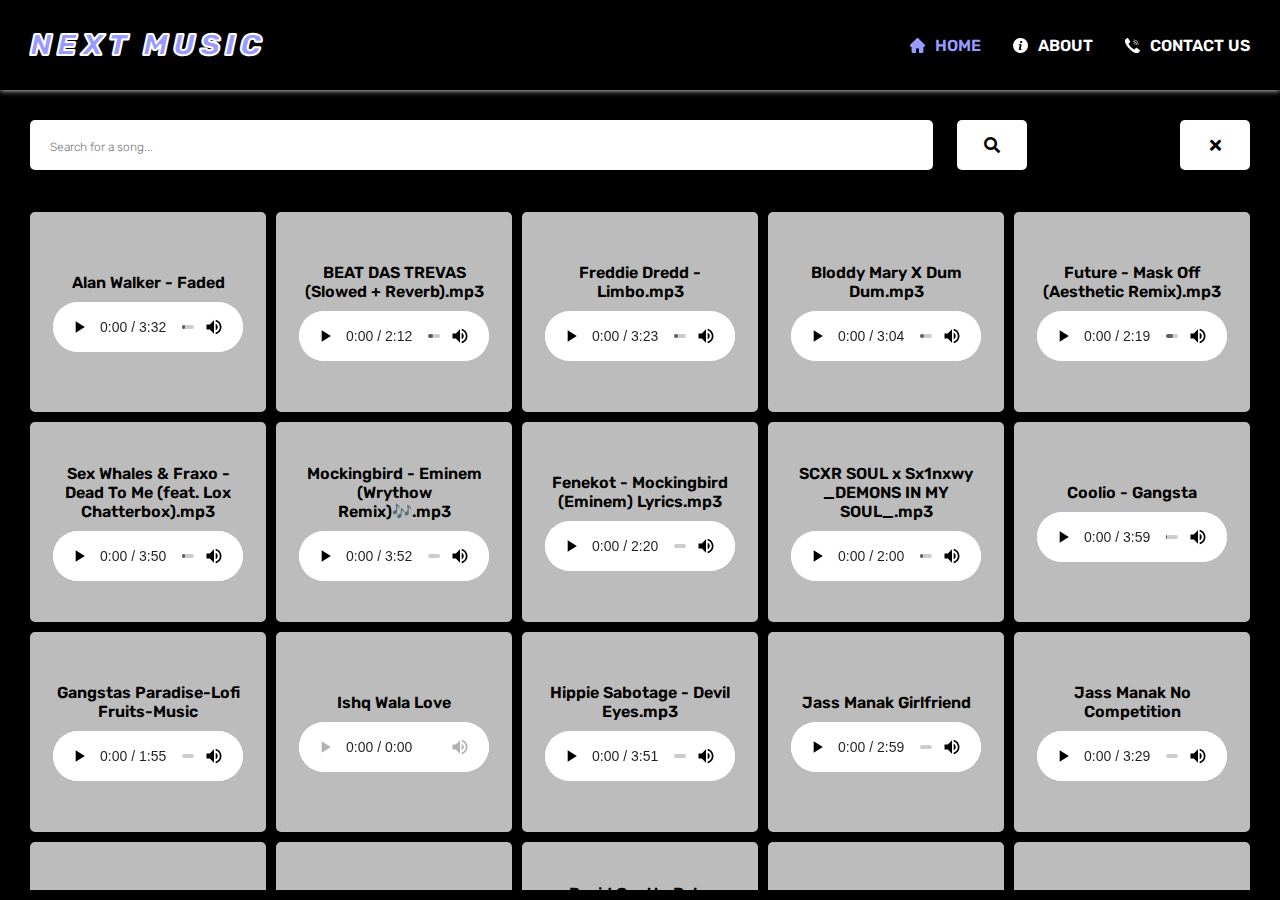
==== index.html @ 6a770f69 "new song added" ====
<!DOCTYPE html>
<html lang="en">

<head>
    <meta charset="UTF-8">
    <meta name="viewport" content="width=device-width, initial-scale=1.0">
    <title>Next Music</title>
    <link rel="icon" href="logo/logo.png" type="image/x-icon">
    <link rel="stylesheet" href="style.css">

    <link rel="stylesheet" href="https://cdnjs.cloudflare.com/ajax/libs/font-awesome/5.15.3/css/all.min.css">

</head>

<body>
    <div id="container">


        <!-- =========== navbar starts here =========== -->

        <nav>
            <div class="logo" onclick="location.href='index.html'">
                next music
            </div>


            <ul class="menu">
                <li class="active"><a href="index.html"><img src="svg/home.svg" alt=""> home</a></li>
                <li><a href="about.html"><img src="svg/information.svg" alt=""> about</a></li>
                <li><a href="contact.html"><img src="svg/call.svg" alt=""> contact us</a></li>
            </ul>

        </nav>



        <!-- ================ content starts here ================ -->

        <div class="audio_container">

            <div class="part-1">

                <div class="search">


                    <input type="text" id="searchInput" placeholder="Search for a song..." autocomplete="off">

                    <div class="serach-btns">
                        <button onclick="searchSongs()" class="serach-btn">
                            <i class="fas fa-search"></i>
                        </button>


                        <button onclick="goBack()" class="clear-btn">
                            <i class="fas fa-times"></i>
                        </button>
                    </div>

                </div>

            </div>

            <div class="part-2">


                <!-- ========== song-1 ========== -->
                <div class="card playButton">
                    <p>Alan Walker - Faded</p>
                    <audio controls onended="resetCard()">
                        <source src="music/1-Alan Walker - Faded [TubeRipper.com].mp3" type="audio/mp3">
                    </audio>
                </div>
                <!-- ========== song-2 ========== -->
                <div class="card playButton">
                    <p>BEAT DAS TREVAS (Slowed + Reverb).mp3</p>
                    <audio controls onended="resetCard()">
                        <source src="music/2-BEAT DAS TREVAS (Slowed + Reverb).mp3" type="audio/mp3">
                    </audio>
                </div>
                <!-- ========== song-3 ========== -->
                <div class="card playButton">
                    <p>Freddie Dredd - Limbo.mp3</p>
                    <audio controls onended="resetCard()">
                        <source src="music/3-Freddie Dredd - Limbo.mp3" type="audio/mp3">
                    </audio>
                </div>
                <!-- ========== song-4 ========== -->
                <div class="card playButton">
                    <p>Bloddy Mary X Dum Dum.mp3</p>
                    <audio controls onended="resetCard()">
                        <source src="music/4-Bloddy Mary X Dum Dum.mp3" type="audio/mp3">
                    </audio>
                </div>
                <!-- ========== song-5 ========== -->
                <div class="card playButton">
                    <p>Future - Mask Off (Aesthetic Remix).mp3</p>
                    <audio controls onended="resetCard()">
                        <source src="music/5-Future - Mask Off (Aesthetic Remix).mp3" type="audio/mp3">
                    </audio>
                </div>
                <!-- ========== song-6 ========== -->
                <div class="card playButton">
                    <p>Sex Whales & Fraxo - Dead To Me (feat. Lox Chatterbox).mp3</p>
                    <audio controls onended="resetCard()">
                        <source src="music/6-Sex Whales & Fraxo - Dead To Me (feat. Lox Chatterbox).mp3"
                            type="audio/mp3">
                    </audio>
                </div>
                <!-- ========== song-7 ========== -->
                <div class="card playButton">
                    <p>Mockingbird - Eminem (Wrythow Remix)🎶.mp3</p>
                    <audio controls onended="resetCard()">
                        <source src="music/7-🎶Mockingbird - Eminem (Wrythow Remix)🎶.mp3" type="audio/mp3">
                    </audio>
                </div>
                <!-- ========== song-8 ========== -->
                <div class="card playButton">
                    <p>Fenekot - Mockingbird (Eminem) Lyrics.mp3</p>
                    <audio controls onended="resetCard()">
                        <source src="music/8-Fenekot - Mockingbird (Eminem) Lyrics.mp3" type="audio/mp3">
                    </audio>
                </div>
                <!-- ========== song-9 ========== -->
                <div class="card playButton">
                    <p>SCXR SOUL x Sx1nxwy _DEMONS IN MY SOUL_.mp3</p>
                    <audio controls onended="resetCard()">
                        <source src="music/9-SCXR SOUL x Sx1nxwy _DEMONS IN MY SOUL_.mp3" type="audio/mp3">
                    </audio>
                </div>
                <!-- ========== song-10 ========== -->
                <div class="card playButton">
                    <p>Coolio - Gangsta</p>
                    <audio controls onended="resetCard()">
                        <source src="music/10-Coolio - Gangsta's Paradise (Lyrics) ft. L.V..mp3" type="audio/mp3">
                    </audio>
                </div>
                <!-- ========== song-11 ========== -->
                <div class="card playButton">
                    <p>Gangstas Paradise-Lofi Fruits-Music</p>
                    <audio controls onended="resetCard()">
                        <source src="music/11-Gangsta's Paradise-Lofi Fruits-Music.mp3" type="audio/mp3">
                    </audio>
                </div>
                <!-- ========== song-12 ========== -->
                <div class="card playButton">
                    <p>Ishq Wala Love</p>
                    <audio controls onended="resetCard()">
                        <source
                            src="music/12-Ishq Wala Love (Lyrics) - Student of the year _ Neeti Mohan, Salim Merchant, Shekhar Ravijiani.mp3"
                            type="audio/mp3">
                    </audio>
                </div>
                <!-- ========== song-13 ========== -->
                <div class="card playButton">
                    <p>Hippie Sabotage - Devil Eyes.mp3</p>
                    <audio controls onended="resetCard()">
                        <source src="music/13-Hippie Sabotage - Devil Eyes.mp3" type="audio/mp3">
                    </audio>
                </div>
                <!-- ========== song-14 ========== -->
                <div class="card playButton">
                    <p>Jass Manak Girlfriend</p>
                    <audio controls onended="resetCard()">
                        <source
                            src="music/14-Girlfriend (Lyrics) - Jass Manak Snappy Romantic Song [TubeRipper.com].mp3"
                            type="audio/mp3">
                    </audio>
                </div>
                <!-- ========== song-15 ========== -->
                <div class="card playButton">
                    <p>Jass Manak No Competition</p>
                    <audio controls onended="resetCard()">
                        <source
                            src="music/15-No Competition (lyrics) - Jass Manak FT. Divine No Competition Album [TubeRipper.com].mp3"
                            type="audio/mp3">
                    </audio>
                </div>
                <!-- ========== song-16 ========== -->
                <div class="card playButton">
                    <p>Shubh - Cheques</p>
                    <audio controls onended="resetCard()">
                        <source src="music/16-Shubh - Cheques (Lyrics) [TubeRipper.com].mp3" type="audio/mp3">
                    </audio>
                </div>
                <!-- ========== song-17 ========== -->
                <div class="card playButton">
                    <p>Alan Walker Ava Max - Alone Pt. II</p>
                    <audio controls onended="resetCard()">
                        <source src="music/17-Alan Walker Ava Max - Alone Pt. II (Lyrics) [TubeRipper.com].mp3"
                            type="audio/mp3">
                    </audio>
                </div>
                <!-- ========== song-18 ========== -->
                <div class="card playButton">
                    <p>David Guetta Bebe Rexha J Balvin - Say My Name</p>
                    <audio controls onended="resetCard()">
                        <source
                            src="music/18-David Guetta Bebe Rexha J Balvin - Say My Name (Official Video) [TubeRipper.com].mp3"
                            type="audio/mp3">
                    </audio>
                </div>
                <!-- ========== song-19 ========== -->
                <div class="card playButton">
                    <p>Middle of the Night</p>
                    <audio controls onended="resetCard()">
                        <source src="music/19-Elley Duhé - Middle of the Night (Lyrics) [TubeRipper.com].mp3"
                            type="audio/mp3">
                    </audio>
                </div>
                <!-- ========== song-20 ========== -->
                <div class="card playButton">
                    <p>Flo Rida - GDFR</p>
                    <audio controls onended="resetCard()">
                        <source src="music/20-Flo Rida - GDFR (Audio Only) [TubeRipper.com].mp3" type="audio/mp3">
                    </audio>
                </div>
                <!-- ========== song-21 ========== -->
                <div class="card playButton">
                    <p>Freebot - Dame ft. Aneth</p>
                    <audio controls onended="resetCard()">
                        <source src="music/21-Freebot - Dame ft. Aneth.mp3" type="audio/mp3">
                    </audio>
                </div>
                <!-- ========== song-22 ========== -->
                <div class="card playButton">
                    <p>Marshmello Anne-Marie - FRIENDS</p>
                    <audio controls onended="resetCard()">
                        <source
                            src="music/22-Marshmello Anne-Marie - FRIENDS (Lyric Video) OFFICIAL FRIENDZONE ANTHEM [TubeRipper.com].mp3 - Dame ft. Aneth.mp3"
                            type="audio/mp3">
                    </audio>
                </div>
                <!-- ========== song-23 ========== -->
                <div class="card playButton">
                    <p>TU HAI KAHAN</p>
                    <audio controls onended="resetCard()">
                        <source
                            src="music/23-TU HAI KAHAN (Lyrics) __ Uraan __ 7sky Lofi (320 kbps).mp3"
                            type="audio/mp3">
                    </audio>
                </div>
                <!-- ========== song-24 ========== -->
                <div class="card playButton">
                    <p>The Weeknd - Starboy</p>
                    <audio controls onended="resetCard()">
                        <source
                            src="music/24-The Weeknd - Starboy (Lyrics) ft. Daft Punk (320 kbps).mp3"
                            type="audio/mp3">
                    </audio>
                </div>

            </div>

        </div>



    </div>

    <script src="script.js"></script>

</body>

</html>
---- style.css ----
@import url('https://fonts.googleapis.com/css2?family=Rubik+Vinyl&family=Rubik:ital,wght@0,300;0,400;0,500;0,600;0,700;0,800;0,900;1,300;1,400;1,500;1,600;1,700;1,800;1,900&display=swap');

* {
    margin: 0;
    padding: 0;
    box-sizing: border-box;
    font-family: 'rubik', sans-serif;
}
:root{
    --gray-clr:#bcbcbc;
    --black-clr:#000000;
    --white-clr:#ffffff;
    --shade-blue-clr:#9999ff;
}
body {
    height: 100vh;
}

#container {
    width: 100%;
    height: 100vh;
    background: var(--black-clr);
    position: relative;
    overflow: hidden;
}

/* ============================ navbar css starts here ============================ */

nav {
    width: 100%;
    height: 10%;
    padding: 0 30px;
    display: flex;
    align-items: center;
    justify-content: space-between;
    background: var(--black-clr);
    box-shadow: 0 0 6px var(--white-clr);
}

.logo {
    font-size: 30px;
    color: var(--shade-blue-clr);
    font-weight: 800;
    font-style: italic;
    text-transform: uppercase;
    -webkit-text-stroke: 2px var(--white-clr);
    letter-spacing: 5px;
    cursor: pointer;
}


#checkbox {
    display: none;
}

nav .menu {
    display: flex;
    align-items: center;
    gap: 2rem;
}

nav .menu li {
    list-style: none;
}


nav .menu li a {
    color: var(--white-clr);
    text-decoration: none;
    text-transform: uppercase;
    font-size: 16px;
    font-weight: 600;
    user-select: none;
    z-index: 9;
    display: flex;
    align-items: center;
    gap: 10px;
}

nav .menu li a img {
    width: 15px;
}

.active  a{
    color: var(--shade-blue-clr) !important;
}
.active a img{
    filter: brightness(0) saturate(100%) invert(73%) sepia(26%) saturate(7360%) hue-rotate(205deg) brightness(104%) contrast(100%);
}



/* ============================================== home page css starts here ============================================== */

.audio_container {
    height: 90%;
    padding: 30px;
    padding-bottom: 10px;
    position: relative;
}

.audio_container .part-1 {
    height: 12%;
}

.search {
    display: flex;
    align-items: center;
    justify-content: space-between;
}

.search {
    width: 100%;
    height: 50px;
    display: flex;
    align-items: center;
    justify-content: space-between;
    gap: 1rem;
}

.search input {
    width: 74%;
    height: 100%;
    background: var(--white-clr);
    outline: none;
    border: none;
    padding: 0 20px;
    font-size: 16px;
    font-weight: 600;
    border-radius: 5px;
    transition: all .2s;
}

.search input::placeholder {
    font-weight: 300;
    font-size: 12px;
}

.search input:focus{
    box-shadow: 0 0 10px var(--shade-blue-clr);
}
.serach-btns{
    width: 24%;
    display:flex ;
    align-items: center;
    justify-content: space-between;
}
.serach-btns .serach-btn,
.serach-btns .clear-btn {
    width: 70px;
    height: 50px;
    border-radius: 5px;
    border: none;
    background: var(--white-clr);
    color: var(--black-clr);
    font-size: 16px;
    cursor: pointer;
    transition: all .2s;
}
.serach-btns .serach-btn:hover,
.serach-btns .clear-btn:hover{
    box-shadow: 0 0 20px 2px var(--shade-blue-clr);
    color: var(--shade-blue-clr);
}
.current-playsong {
    color: var(--white-clr);
    font-size: 14px;
    font-weight: 600;
}

.audio_container .part-2 {
    width: 100%;
    height: 88%;
    overflow: hidden;
    overflow-y: scroll;
    scroll-behavior: smooth;
    display: grid;
    grid-template-columns: repeat(5, 1fr);
    gap: 10px;
    transition: all .3s;
}
.part-active{
    width: 74% !important;
    grid-template-columns: repeat(3, 1fr) !important;
}
.audio_container .part-2::-webkit-scrollbar {
    display: none;
}
.audio_container .part-2 .card {
    display: flex;
    align-items: center;
    flex-direction: column;
    justify-content: center;
    padding: 20px;
    background-color: var(--gray-clr);
    border: 3px solid var(--gray-clr);
    border-radius: 5px;
    height: 200px;
    cursor: pointer;
    user-select: none;
    transition: all .2s;
}
.audio_container .part-2 .card:hover{
    background-color: var(--black-clr);
    box-shadow: 0 0 20px 2px var(--shade-blue-clr);
    border-color: var(--shade-blue-clr);
}
.audio_container .part-2 .card p {
    text-align: center;
    color: var(--black-clr);
    font-size: 16px;
    font-weight: 600;
    margin-bottom: 10px;
    transition: all .2s;
}
.audio_container .part-2 .card:hover p{
    color: var(--shade-blue-clr);
}

.audio_container .part-2 .card audio {
    width: 100%;
    height: 50px;
}

.audio_container .part-2 .card audio::-webkit-media-controls-panel {
    background: var(--white-clr);
}
.audio_container .part-2 .card:hover audio::-webkit-media-controls-panel{
    background-color: var(--shade-blue-clr);
}

.card-active{
    background-color: var(--black-clr) !important;
    box-shadow: 0 0 20px 2px var(--shade-blue-clr);
    border-color: var(--shade-blue-clr) !important;
    position: absolute;
    top: 16%;
    right: 30px;
    width: 23%;
}
.card-active p{
    color: var(--shade-blue-clr) !important;
}
.card-active audio::-webkit-media-controls-panel{
    background-color: var(--shade-blue-clr) !important;
}


/* =========================== about css starts here =========================== */
#about {

    display: flex;
    align-items: center;
    flex-direction: column;
    position: absolute;
    top: 50%;
    left: 50%;
    transform: translate(-50%, -50%);
}

#about .img {
    width: 270px;
    height: 270px;
    padding: 7px;
    background: linear-gradient(180deg, rgb(255, 74, 74), rgb(157, 82, 255), rgb(65, 65, 255));
    border-radius: 50%;
    box-shadow: 0 0 40px 3px var(--shade-blue-clr);
}

#about .img img {
    width: 100%;
    height: 100%;
    border-radius: 50%;
    object-fit: cover;
    object-position: center;
}

#about p {
    text-align: center;
    font-size: 20px;
    font-weight: 500;
    color: var(--white-clr);
    line-height: 24px;
    margin-top: 1rem;
}




/* ==================== contact css starts here ==================== */
#contact {
    position: absolute;
    top: 50%;
    left: 50%;
    transform: translate(-50%, -50%);

}

#contact .card {
    margin-bottom: 1rem;
}

#contact .card a {
    display: flex;
    align-items: center;
    gap: 10px;
    text-decoration: none;
}

#contact .card .img {
    width: 45px;
}

#contact .card .img img {
    width: 100%;
}

#contact .card p {
    font-size: 16px;
    font-weight: bold;
    color: var(--white-clr);
}



/* ================================= media css starts here ================================= */
@media only screen and (min-width:1600px) {
    .audio_container {
        width: 1600px;
        margin: auto;
    }
}

@media only screen and (max-width:1000px) {
    .audio_container .part-2 {
        grid-template-columns: repeat(3, 1fr);
    }
}

@media only screen and (max-width:600px) {
    .audio_container .part-2 {
        grid-template-columns: repeat(2, 1fr);
    }
}

@media only screen and (max-width:400px) {
    .audio_container .part-2 {
        grid-template-columns: repeat(1, 1fr);
    }
}
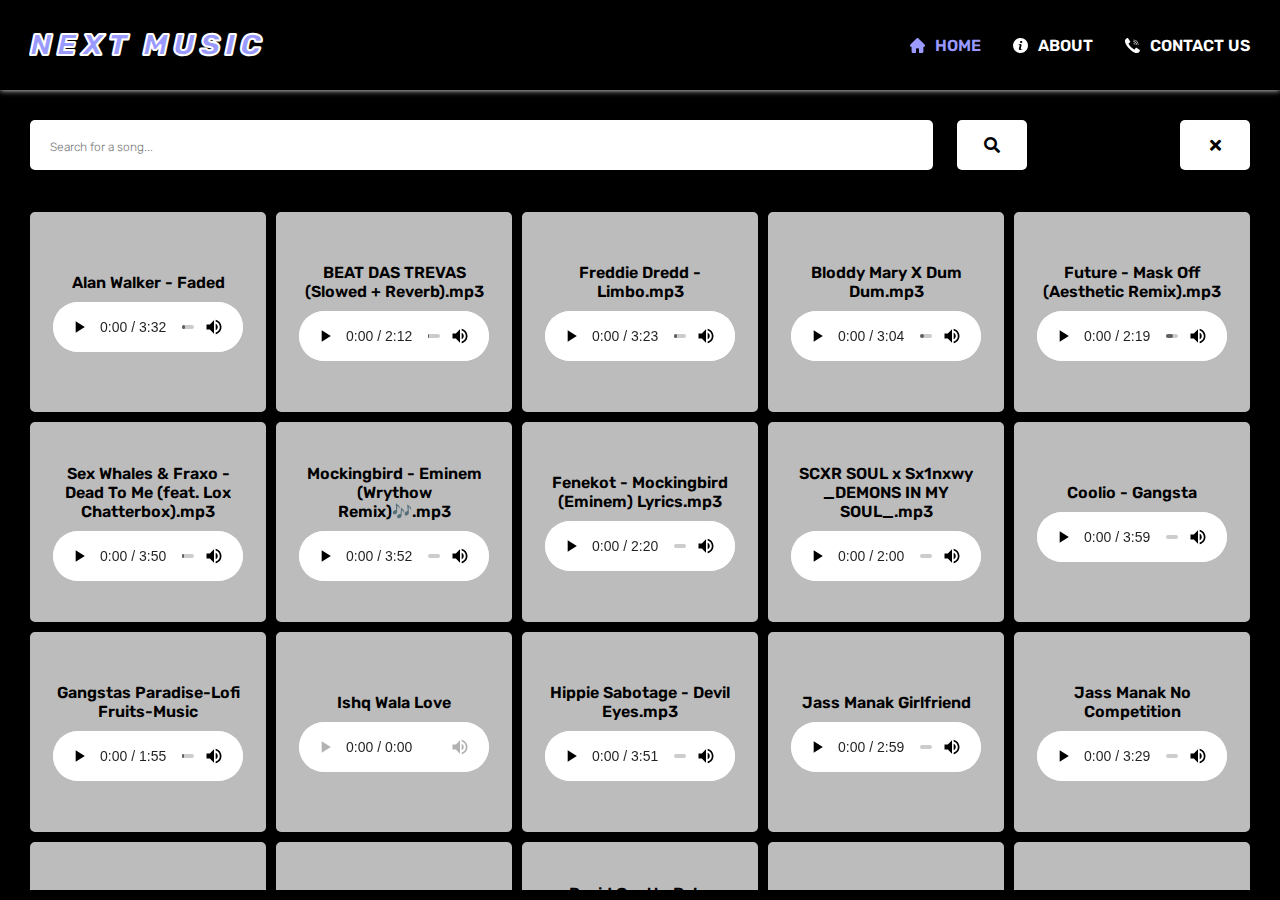
==== commit d7576a0c: "error fix" ====
--- a/index.html
+++ b/index.html
@@ -226,7 +226,7 @@
                     <p>Marshmello Anne-Marie - FRIENDS</p>
                     <audio controls onended="resetCard()">
                         <source
-                            src="music/22-Marshmello Anne-Marie - FRIENDS (Lyric Video) OFFICIAL FRIENDZONE ANTHEM [TubeRipper.com].mp3 - Dame ft. Aneth.mp3"
+                            src="music/22-Marshmello Anne-Marie - FRIENDS (Lyric Video) OFFICIAL FRIENDZONE ANTHEM [TubeRipper.com].mp3"
                             type="audio/mp3">
                     </audio>
                 </div>
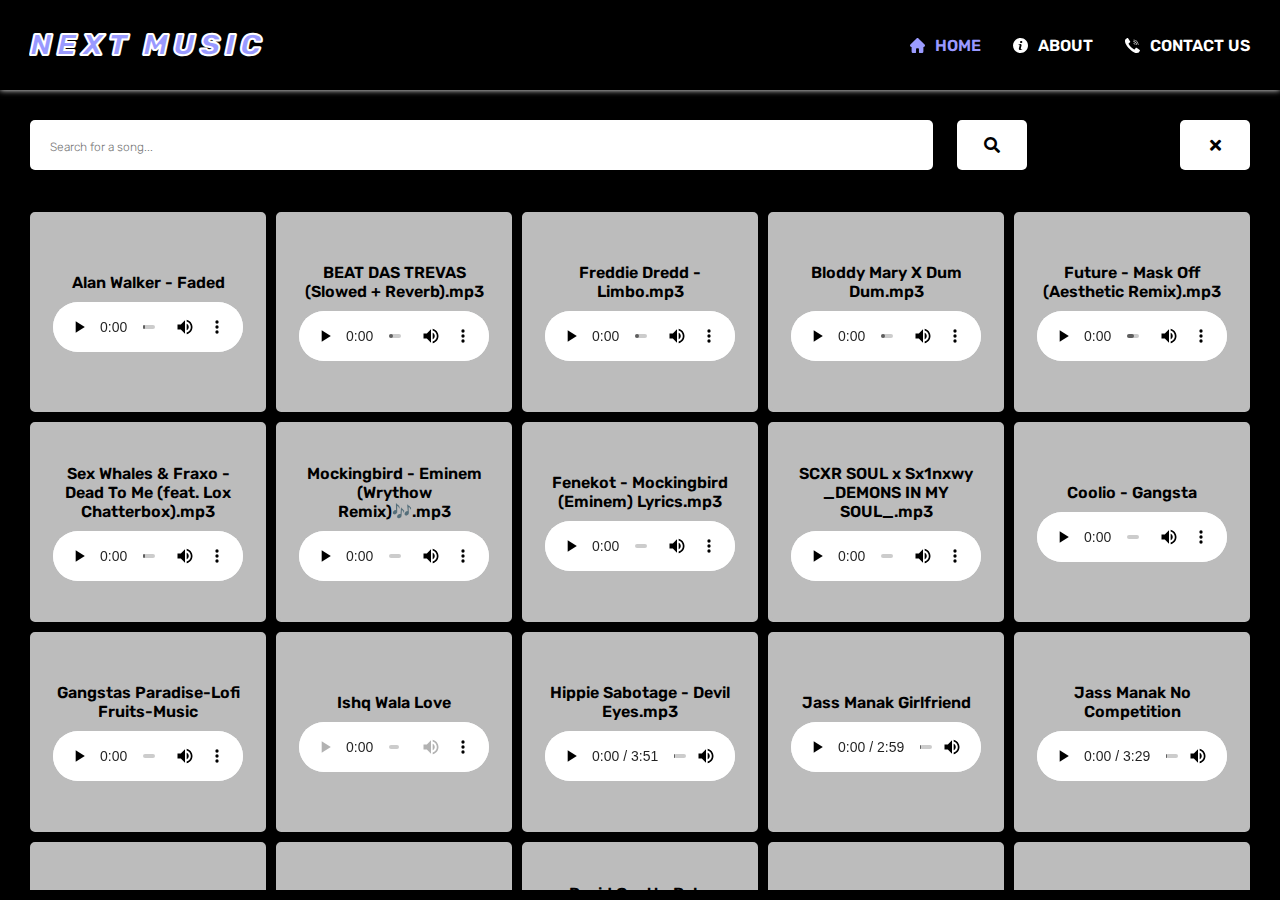
==== commit c11990cb: "new song added" ====
--- a/index.html
+++ b/index.html
@@ -248,6 +248,15 @@
                             type="audio/mp3">
                     </audio>
                 </div>
+                <!-- ========== song-25 ========== -->
+                <div class="card playButton">
+                    <p>Eminem - Without Me</p>
+                    <audio controls onended="resetCard()">
+                        <source
+                            src="music/25-Eminem - Without Me (Lyrics).mp3"
+                            type="audio/mp3">
+                    </audio>
+                </div>
 
             </div>
 
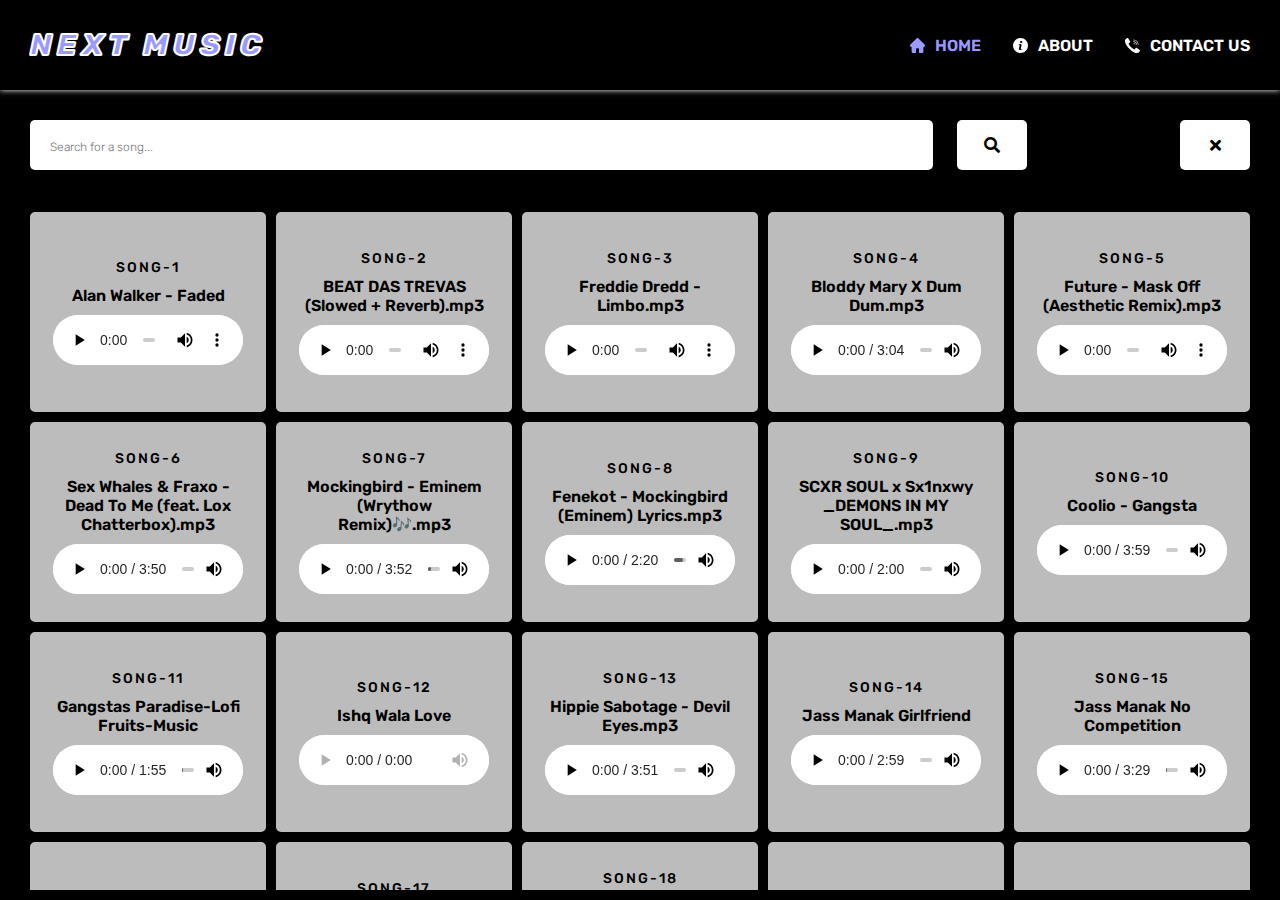
==== commit af4d421b: "mobile screen done" ====
--- a/index.html
+++ b/index.html
@@ -19,17 +19,25 @@
         <!-- =========== navbar starts here =========== -->
 
         <nav>
+            
             <div class="logo" onclick="location.href='index.html'">
                 next music
             </div>
-
-
+            
+            
+            <input type="checkbox" id="check">
             <ul class="menu">
                 <li class="active"><a href="index.html"><img src="svg/home.svg" alt=""> home</a></li>
                 <li><a href="about.html"><img src="svg/information.svg" alt=""> about</a></li>
                 <li><a href="contact.html"><img src="svg/call.svg" alt=""> contact us</a></li>
             </ul>
 
+            <label for="check" class="menu-icon">
+                <span></span>
+                <span></span>
+                <span></span>
+            </label>
+
         </nav>
 
 
@@ -65,6 +73,7 @@
 
                 <!-- ========== song-1 ========== -->
                 <div class="card playButton">
+                    <div class="card-number"></div>
                     <p>Alan Walker - Faded</p>
                     <audio controls onended="resetCard()">
                         <source src="music/1-Alan Walker - Faded [TubeRipper.com].mp3" type="audio/mp3">
@@ -72,6 +81,7 @@
                 </div>
                 <!-- ========== song-2 ========== -->
                 <div class="card playButton">
+                    <div class="card-number"></div>
                     <p>BEAT DAS TREVAS (Slowed + Reverb).mp3</p>
                     <audio controls onended="resetCard()">
                         <source src="music/2-BEAT DAS TREVAS (Slowed + Reverb).mp3" type="audio/mp3">
@@ -79,6 +89,7 @@
                 </div>
                 <!-- ========== song-3 ========== -->
                 <div class="card playButton">
+                    <div class="card-number"></div>
                     <p>Freddie Dredd - Limbo.mp3</p>
                     <audio controls onended="resetCard()">
                         <source src="music/3-Freddie Dredd - Limbo.mp3" type="audio/mp3">
@@ -86,6 +97,7 @@
                 </div>
                 <!-- ========== song-4 ========== -->
                 <div class="card playButton">
+                    <div class="card-number"></div>
                     <p>Bloddy Mary X Dum Dum.mp3</p>
                     <audio controls onended="resetCard()">
                         <source src="music/4-Bloddy Mary X Dum Dum.mp3" type="audio/mp3">
@@ -93,6 +105,7 @@
                 </div>
                 <!-- ========== song-5 ========== -->
                 <div class="card playButton">
+                    <div class="card-number"></div>
                     <p>Future - Mask Off (Aesthetic Remix).mp3</p>
                     <audio controls onended="resetCard()">
                         <source src="music/5-Future - Mask Off (Aesthetic Remix).mp3" type="audio/mp3">
@@ -100,6 +113,7 @@
                 </div>
                 <!-- ========== song-6 ========== -->
                 <div class="card playButton">
+                    <div class="card-number"></div>
                     <p>Sex Whales & Fraxo - Dead To Me (feat. Lox Chatterbox).mp3</p>
                     <audio controls onended="resetCard()">
                         <source src="music/6-Sex Whales & Fraxo - Dead To Me (feat. Lox Chatterbox).mp3"
@@ -108,6 +122,7 @@
                 </div>
                 <!-- ========== song-7 ========== -->
                 <div class="card playButton">
+                    <div class="card-number"></div>
                     <p>Mockingbird - Eminem (Wrythow Remix)🎶.mp3</p>
                     <audio controls onended="resetCard()">
                         <source src="music/7-🎶Mockingbird - Eminem (Wrythow Remix)🎶.mp3" type="audio/mp3">
@@ -115,6 +130,7 @@
                 </div>
                 <!-- ========== song-8 ========== -->
                 <div class="card playButton">
+                    <div class="card-number"></div>
                     <p>Fenekot - Mockingbird (Eminem) Lyrics.mp3</p>
                     <audio controls onended="resetCard()">
                         <source src="music/8-Fenekot - Mockingbird (Eminem) Lyrics.mp3" type="audio/mp3">
@@ -122,6 +138,7 @@
                 </div>
                 <!-- ========== song-9 ========== -->
                 <div class="card playButton">
+                    <div class="card-number"></div>
                     <p>SCXR SOUL x Sx1nxwy _DEMONS IN MY SOUL_.mp3</p>
                     <audio controls onended="resetCard()">
                         <source src="music/9-SCXR SOUL x Sx1nxwy _DEMONS IN MY SOUL_.mp3" type="audio/mp3">
@@ -129,6 +146,7 @@
                 </div>
                 <!-- ========== song-10 ========== -->
                 <div class="card playButton">
+                    <div class="card-number"></div>
                     <p>Coolio - Gangsta</p>
                     <audio controls onended="resetCard()">
                         <source src="music/10-Coolio - Gangsta's Paradise (Lyrics) ft. L.V..mp3" type="audio/mp3">
@@ -136,6 +154,7 @@
                 </div>
                 <!-- ========== song-11 ========== -->
                 <div class="card playButton">
+                    <div class="card-number"></div>
                     <p>Gangstas Paradise-Lofi Fruits-Music</p>
                     <audio controls onended="resetCard()">
                         <source src="music/11-Gangsta's Paradise-Lofi Fruits-Music.mp3" type="audio/mp3">
@@ -143,6 +162,7 @@
                 </div>
                 <!-- ========== song-12 ========== -->
                 <div class="card playButton">
+                    <div class="card-number"></div>
                     <p>Ishq Wala Love</p>
                     <audio controls onended="resetCard()">
                         <source
@@ -152,6 +172,7 @@
                 </div>
                 <!-- ========== song-13 ========== -->
                 <div class="card playButton">
+                    <div class="card-number"></div>
                     <p>Hippie Sabotage - Devil Eyes.mp3</p>
                     <audio controls onended="resetCard()">
                         <source src="music/13-Hippie Sabotage - Devil Eyes.mp3" type="audio/mp3">
@@ -159,6 +180,7 @@
                 </div>
                 <!-- ========== song-14 ========== -->
                 <div class="card playButton">
+                    <div class="card-number"></div>
                     <p>Jass Manak Girlfriend</p>
                     <audio controls onended="resetCard()">
                         <source
@@ -168,6 +190,7 @@
                 </div>
                 <!-- ========== song-15 ========== -->
                 <div class="card playButton">
+                    <div class="card-number"></div>
                     <p>Jass Manak No Competition</p>
                     <audio controls onended="resetCard()">
                         <source
@@ -177,6 +200,7 @@
                 </div>
                 <!-- ========== song-16 ========== -->
                 <div class="card playButton">
+                    <div class="card-number"></div>
                     <p>Shubh - Cheques</p>
                     <audio controls onended="resetCard()">
                         <source src="music/16-Shubh - Cheques (Lyrics) [TubeRipper.com].mp3" type="audio/mp3">
@@ -184,6 +208,7 @@
                 </div>
                 <!-- ========== song-17 ========== -->
                 <div class="card playButton">
+                    <div class="card-number"></div>
                     <p>Alan Walker Ava Max - Alone Pt. II</p>
                     <audio controls onended="resetCard()">
                         <source src="music/17-Alan Walker Ava Max - Alone Pt. II (Lyrics) [TubeRipper.com].mp3"
@@ -192,6 +217,7 @@
                 </div>
                 <!-- ========== song-18 ========== -->
                 <div class="card playButton">
+                    <div class="card-number"></div>
                     <p>David Guetta Bebe Rexha J Balvin - Say My Name</p>
                     <audio controls onended="resetCard()">
                         <source
@@ -201,6 +227,7 @@
                 </div>
                 <!-- ========== song-19 ========== -->
                 <div class="card playButton">
+                    <div class="card-number"></div>
                     <p>Middle of the Night</p>
                     <audio controls onended="resetCard()">
                         <source src="music/19-Elley Duhé - Middle of the Night (Lyrics) [TubeRipper.com].mp3"
@@ -209,6 +236,7 @@
                 </div>
                 <!-- ========== song-20 ========== -->
                 <div class="card playButton">
+                    <div class="card-number"></div>
                     <p>Flo Rida - GDFR</p>
                     <audio controls onended="resetCard()">
                         <source src="music/20-Flo Rida - GDFR (Audio Only) [TubeRipper.com].mp3" type="audio/mp3">
@@ -216,6 +244,7 @@
                 </div>
                 <!-- ========== song-21 ========== -->
                 <div class="card playButton">
+                    <div class="card-number"></div>
                     <p>Freebot - Dame ft. Aneth</p>
                     <audio controls onended="resetCard()">
                         <source src="music/21-Freebot - Dame ft. Aneth.mp3" type="audio/mp3">
@@ -223,6 +252,7 @@
                 </div>
                 <!-- ========== song-22 ========== -->
                 <div class="card playButton">
+                    <div class="card-number"></div>
                     <p>Marshmello Anne-Marie - FRIENDS</p>
                     <audio controls onended="resetCard()">
                         <source
@@ -232,6 +262,7 @@
                 </div>
                 <!-- ========== song-23 ========== -->
                 <div class="card playButton">
+                    <div class="card-number"></div>
                     <p>TU HAI KAHAN</p>
                     <audio controls onended="resetCard()">
                         <source
@@ -241,6 +272,7 @@
                 </div>
                 <!-- ========== song-24 ========== -->
                 <div class="card playButton">
+                    <div class="card-number"></div>
                     <p>The Weeknd - Starboy</p>
                     <audio controls onended="resetCard()">
                         <source
@@ -250,6 +282,7 @@
                 </div>
                 <!-- ========== song-25 ========== -->
                 <div class="card playButton">
+                    <div class="card-number"></div>
                     <p>Eminem - Without Me</p>
                     <audio controls onended="resetCard()">
                         <source
@@ -257,6 +290,16 @@
                             type="audio/mp3">
                     </audio>
                 </div>
+                <!-- ========== song-25 ========== -->
+                <div class="card playButton">
+                    <div class="card-number"></div>
+                    <p>Aku Sayang x Sprinter (Bass+Slowed)</p>
+                    <audio controls onended="resetCard()">
+                        <source
+                            src="music/26-Aku Sayang x Sprinter (Bass+Slowed) [TubeRipper.com].mp3"
+                            type="audio/mp3">
+                    </audio>
+                </div>
 
             </div>
 
--- a/style.css
+++ b/style.css
@@ -6,12 +6,14 @@
     box-sizing: border-box;
     font-family: 'rubik', sans-serif;
 }
-:root{
-    --gray-clr:#bcbcbc;
-    --black-clr:#000000;
-    --white-clr:#ffffff;
-    --shade-blue-clr:#9999ff;
-}
+
+:root {
+    --gray-clr: #bcbcbc;
+    --black-clr: #000000;
+    --white-clr: #ffffff;
+    --shade-blue-clr: #9999ff;
+}
+
 body {
     height: 100vh;
 }
@@ -48,11 +50,6 @@
     cursor: pointer;
 }
 
-
-#checkbox {
-    display: none;
-}
-
 nav .menu {
     display: flex;
     align-items: center;
@@ -81,13 +78,28 @@
     width: 15px;
 }
 
-.active  a{
+.active a {
     color: var(--shade-blue-clr) !important;
 }
-.active a img{
+
+.active a img {
     filter: brightness(0) saturate(100%) invert(73%) sepia(26%) saturate(7360%) hue-rotate(205deg) brightness(104%) contrast(100%);
 }
 
+#check {
+    display: none;
+}
+
+.menu-icon {
+    display: none;
+    flex-direction: column;
+    gap: 7px;
+}
+
+.menu-icon span {
+    background-color: var(--white-clr);
+    padding: 2px 15px;
+}
 
 
 /* ============================================== home page css starts here ============================================== */
@@ -136,15 +148,17 @@
     font-size: 12px;
 }
 
-.search input:focus{
+.search input:focus {
     box-shadow: 0 0 10px var(--shade-blue-clr);
 }
-.serach-btns{
+
+.serach-btns {
     width: 24%;
-    display:flex ;
+    display: flex;
     align-items: center;
     justify-content: space-between;
 }
+
 .serach-btns .serach-btn,
 .serach-btns .clear-btn {
     width: 70px;
@@ -157,11 +171,13 @@
     cursor: pointer;
     transition: all .2s;
 }
+
 .serach-btns .serach-btn:hover,
-.serach-btns .clear-btn:hover{
+.serach-btns .clear-btn:hover {
     box-shadow: 0 0 20px 2px var(--shade-blue-clr);
     color: var(--shade-blue-clr);
 }
+
 .current-playsong {
     color: var(--white-clr);
     font-size: 14px;
@@ -179,13 +195,16 @@
     gap: 10px;
     transition: all .3s;
 }
-.part-active{
+
+.part-active {
     width: 74% !important;
     grid-template-columns: repeat(3, 1fr) !important;
 }
+
 .audio_container .part-2::-webkit-scrollbar {
     display: none;
 }
+
 .audio_container .part-2 .card {
     display: flex;
     align-items: center;
@@ -200,20 +219,24 @@
     user-select: none;
     transition: all .2s;
 }
-.audio_container .part-2 .card:hover{
+
+.audio_container .part-2 .card:hover {
     background-color: var(--black-clr);
     box-shadow: 0 0 20px 2px var(--shade-blue-clr);
     border-color: var(--shade-blue-clr);
 }
+
 .audio_container .part-2 .card p {
     text-align: center;
     color: var(--black-clr);
     font-size: 16px;
     font-weight: 600;
     margin-bottom: 10px;
+    margin-top: 10px;
     transition: all .2s;
 }
-.audio_container .part-2 .card:hover p{
+
+.audio_container .part-2 .card:hover p {
     color: var(--shade-blue-clr);
 }
 
@@ -225,11 +248,12 @@
 .audio_container .part-2 .card audio::-webkit-media-controls-panel {
     background: var(--white-clr);
 }
-.audio_container .part-2 .card:hover audio::-webkit-media-controls-panel{
+
+.audio_container .part-2 .card:hover audio::-webkit-media-controls-panel {
     background-color: var(--shade-blue-clr);
 }
 
-.card-active{
+.card-active {
     background-color: var(--black-clr) !important;
     box-shadow: 0 0 20px 2px var(--shade-blue-clr);
     border-color: var(--shade-blue-clr) !important;
@@ -238,14 +262,30 @@
     right: 30px;
     width: 23%;
 }
-.card-active p{
+
+.card-active p {
     color: var(--shade-blue-clr) !important;
 }
-.card-active audio::-webkit-media-controls-panel{
+
+.card-active audio::-webkit-media-controls-panel {
     background-color: var(--shade-blue-clr) !important;
 }
 
-
+.card-number{
+    color: var(--black-clr);
+    font-size: 14px;
+    font-weight: 500;
+    letter-spacing: 2px;
+    float: left;
+    transition: all .2s;
+}
+
+.audio_container .part-2 .card:hover .card-number {
+    color: var(--shade-blue-clr);
+}
+.card-active .card-number {
+    color: var(--shade-blue-clr) !important;
+}
 /* =========================== about css starts here =========================== */
 #about {
 
@@ -331,20 +371,89 @@
     }
 }
 
-@media only screen and (max-width:1000px) {
-    .audio_container .part-2 {
-        grid-template-columns: repeat(3, 1fr);
-    }
-}
-
-@media only screen and (max-width:600px) {
-    .audio_container .part-2 {
-        grid-template-columns: repeat(2, 1fr);
-    }
-}
-
-@media only screen and (max-width:400px) {
+@media only screen and (max-width:420px) {
+    .logo {
+        font-size: 20px;
+        color: var(--shade-blue-clr);
+        font-weight: 700;
+        -webkit-text-stroke: 1px var(--white-clr);
+        letter-spacing: 3px;
+    }
+
+    nav {
+        padding: 0 10px;
+    }
+
+    .menu {
+        position: fixed;
+        background-color: var(--black-clr);
+        width: 50%;
+        height: 0;
+        z-index: 99;
+        align-items: center;
+        justify-content: center;
+        flex-direction: column;
+        gap: 10px;
+        box-shadow: 0 0 6px var(--shade-blue-clr);
+        border-radius: 5px;
+        top: 11%;
+        right: 10px;
+        overflow: hidden;
+        transition: height .3s;
+    }
+
+    .menu-icon {
+        display: flex;
+    }
+
+    #check:checked~.menu {
+        height: 29%;
+    }
+
     .audio_container .part-2 {
         grid-template-columns: repeat(1, 1fr);
     }
-}
+
+    .part-active {
+        grid-template-columns: repeat(1, 1fr) !important;
+        width: 100% !important;
+        height: 66% !important;
+    }
+
+    .audio_container {
+        height: 90%;
+        padding: unset;
+        padding-bottom: 10px;
+        width: 95%;
+        margin: auto;
+    }
+
+    .card-active {
+        top: unset;
+        right: unset;
+        left: 50%;
+        transform: translateX(-50%);
+        width: 100%;
+        height: 22% !important;
+        bottom: 5px;
+    }
+
+    .audio_container .part-2 .card p {
+        font-size: 14px;
+    }
+
+    .audio_container .part-2 .card {
+        height: 135px;
+    }
+
+    .audio_container .part-1 {
+        display: grid;
+        place-items: center;
+    }
+
+    .serach-btns {
+        gap: 10px;
+        width: 30%;
+    }
+
+}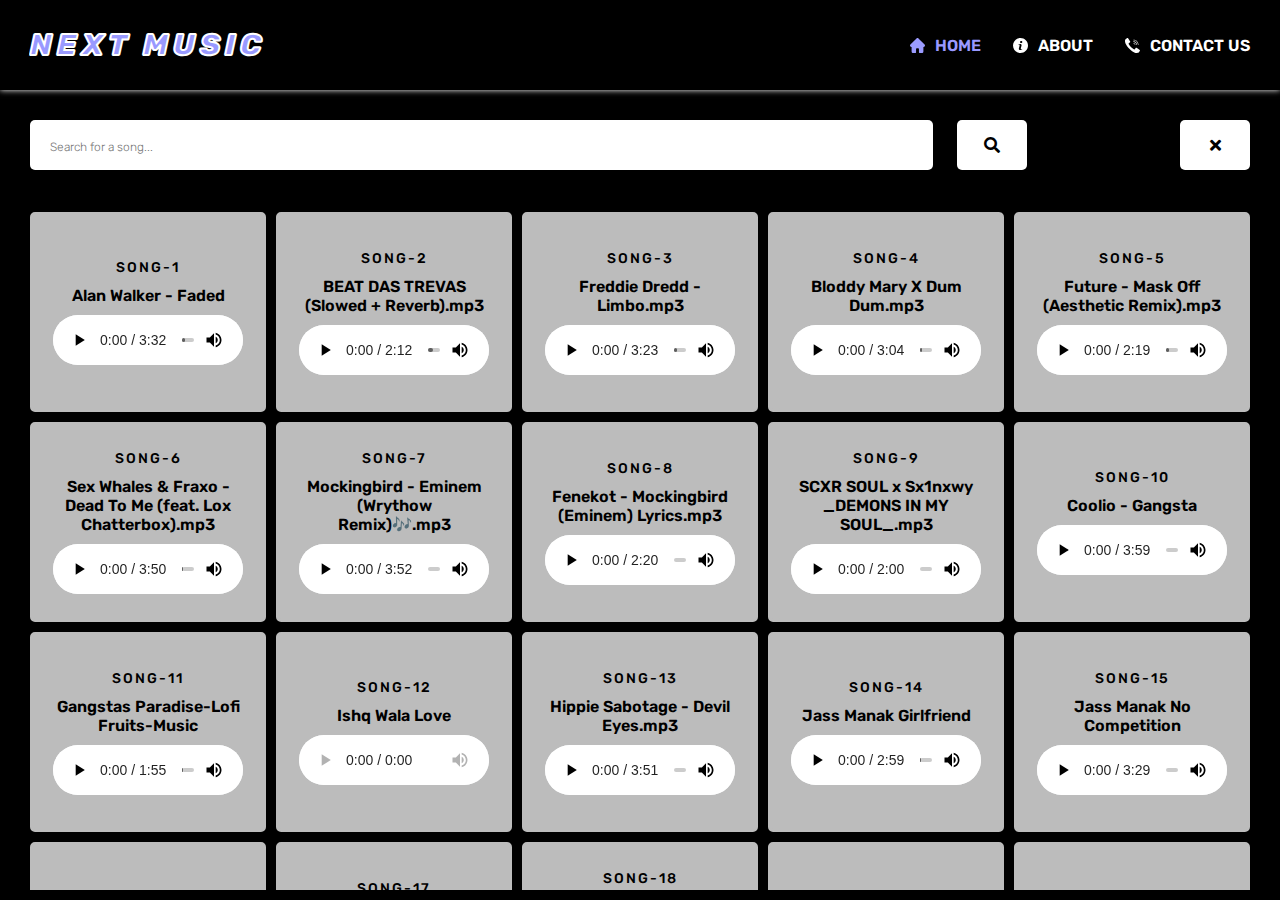
==== commit 3fe123c4: "new song added" ====
--- a/index.html
+++ b/index.html
@@ -290,7 +290,7 @@
                             type="audio/mp3">
                     </audio>
                 </div>
-                <!-- ========== song-25 ========== -->
+                <!-- ========== song-26 ========== -->
                 <div class="card playButton">
                     <div class="card-number"></div>
                     <p>Aku Sayang x Sprinter (Bass+Slowed)</p>
@@ -300,6 +300,16 @@
                             type="audio/mp3">
                     </audio>
                 </div>
+                <!-- ========== song-27 ========== -->
+                <div class="card playButton">
+                    <div class="card-number"></div>
+                    <p>Aku Sayang x Sprinter (Bass+Slowed)</p>
+                    <audio controls onended="resetCard()">
+                        <source
+                            src="music/27-Eternal Raijin - La Espada.mp3"
+                            type="audio/mp3">
+                    </audio>
+                </div>
 
             </div>
 
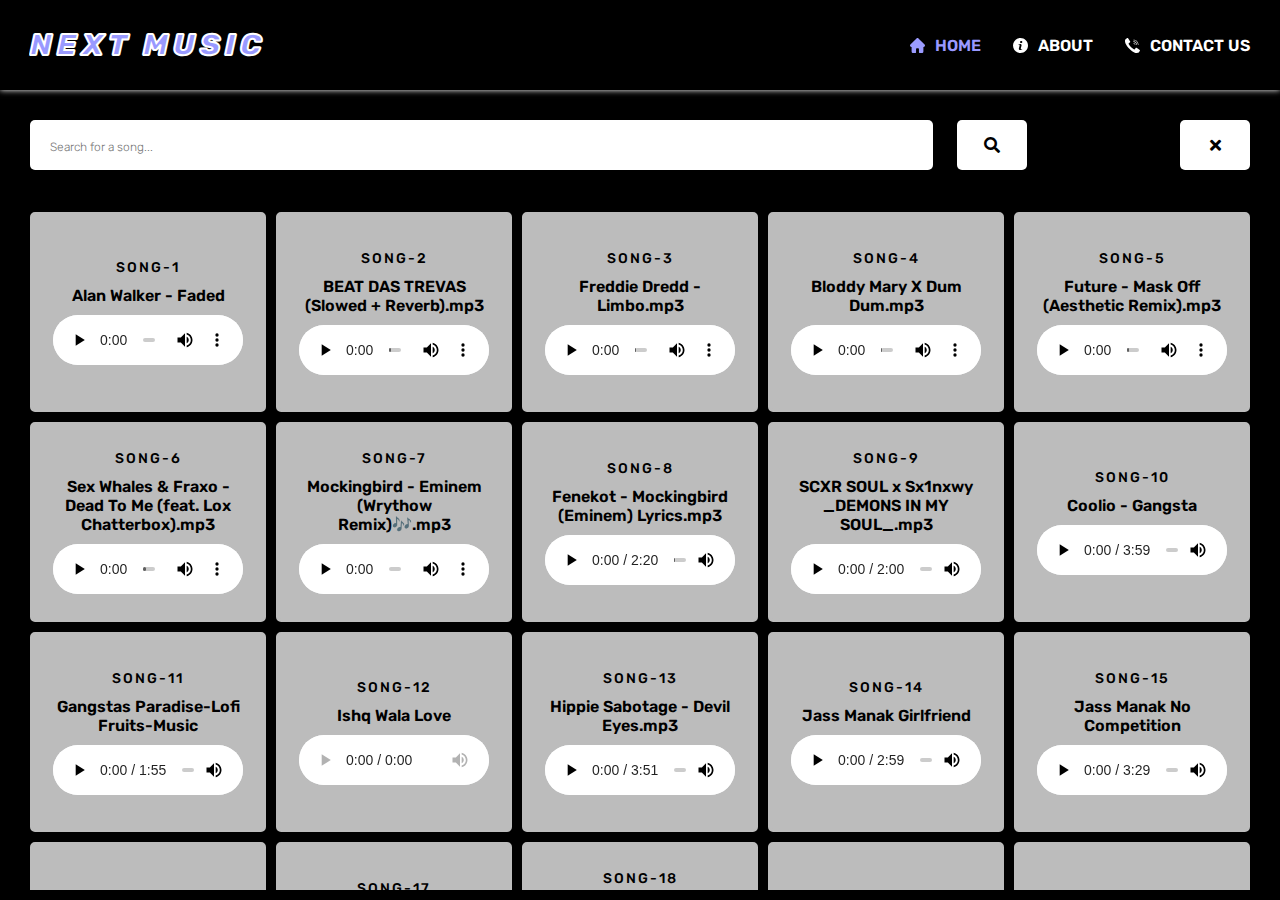
==== commit a34bec80: "song name added" ====
--- a/index.html
+++ b/index.html
@@ -303,7 +303,7 @@
                 <!-- ========== song-27 ========== -->
                 <div class="card playButton">
                     <div class="card-number"></div>
-                    <p>Aku Sayang x Sprinter (Bass+Slowed)</p>
+                    <p>Eternal Raijin - La Espada</p>
                     <audio controls onended="resetCard()">
                         <source
                             src="music/27-Eternal Raijin - La Espada.mp3"
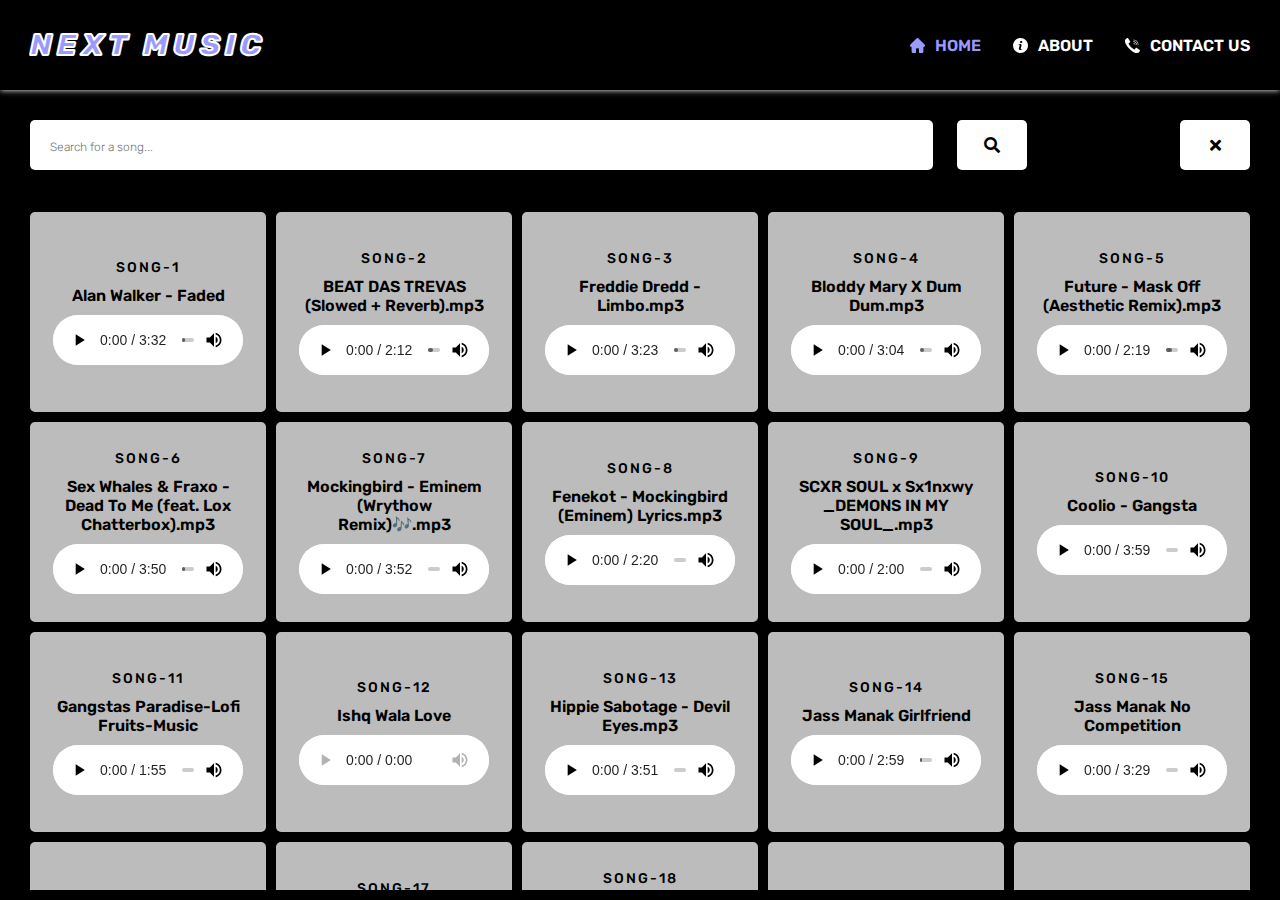
==== commit a7afcaa4: "new song added" ====
--- a/index.html
+++ b/index.html
@@ -310,6 +310,16 @@
                             type="audio/mp3">
                     </audio>
                 </div>
+                 <!-- ========== song-28 ========== -->
+                 <div class="card playButton">
+                    <div class="card-number"></div>
+                    <p>Playboi Carti - Cult Classic (prod. ta2cute)</p>
+                    <audio controls onended="resetCard()">
+                        <source
+                            src="music/28-Playboi Carti - Cult Classic (prod. ta2cute).mp3"
+                            type="audio/mp3">
+                    </audio>
+                </div>
 
             </div>
 
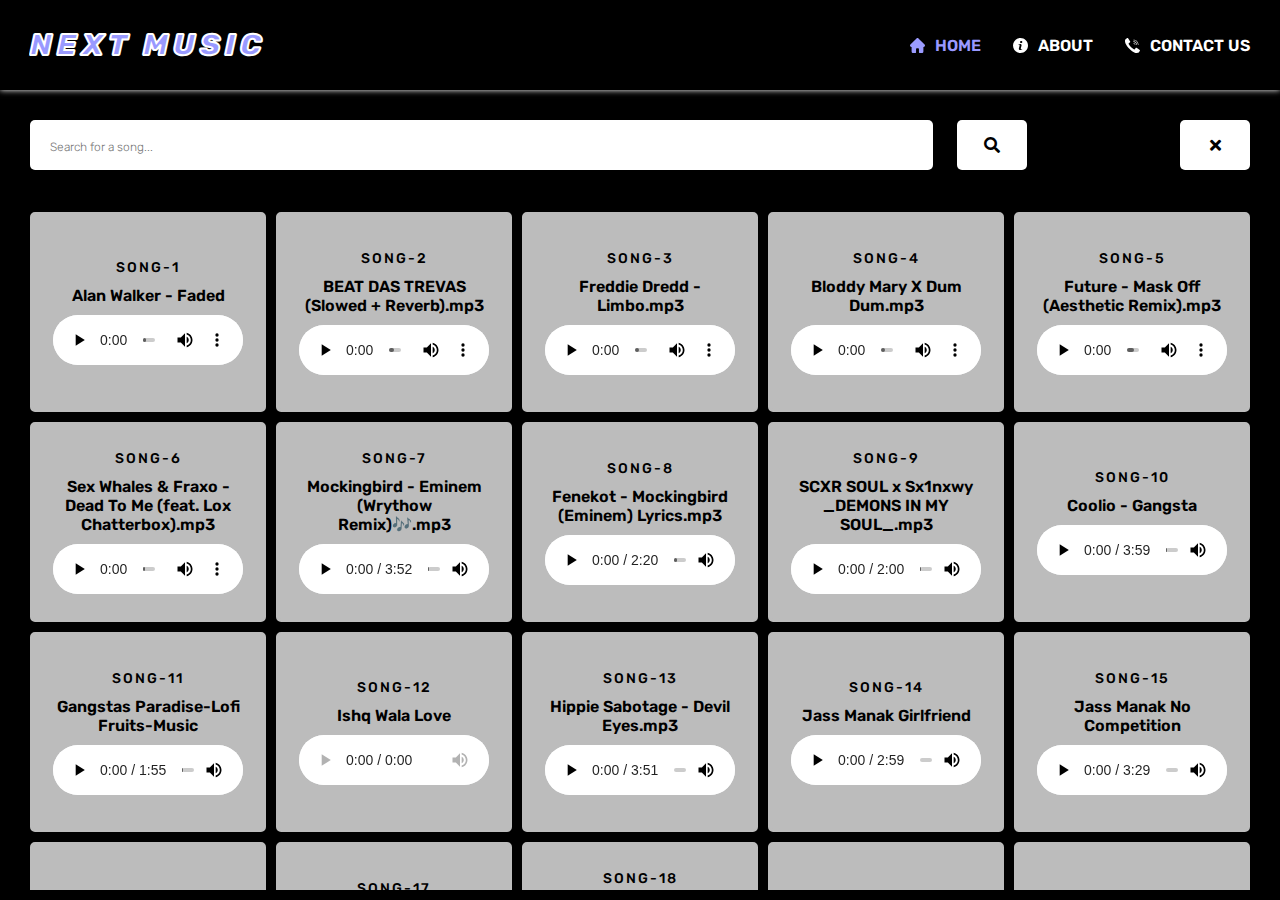
==== commit c0ad109c: "one love song added" ====
--- a/index.html
+++ b/index.html
@@ -19,12 +19,12 @@
         <!-- =========== navbar starts here =========== -->
 
         <nav>
-            
+
             <div class="logo" onclick="location.href='index.html'">
                 next music
             </div>
-            
-            
+
+
             <input type="checkbox" id="check">
             <ul class="menu">
                 <li class="active"><a href="index.html"><img src="svg/home.svg" alt=""> home</a></li>
@@ -265,8 +265,7 @@
                     <div class="card-number"></div>
                     <p>TU HAI KAHAN</p>
                     <audio controls onended="resetCard()">
-                        <source
-                            src="music/23-TU HAI KAHAN (Lyrics) __ Uraan __ 7sky Lofi (320 kbps).mp3"
+                        <source src="music/23-TU HAI KAHAN (Lyrics) __ Uraan __ 7sky Lofi (320 kbps).mp3"
                             type="audio/mp3">
                     </audio>
                 </div>
@@ -275,8 +274,7 @@
                     <div class="card-number"></div>
                     <p>The Weeknd - Starboy</p>
                     <audio controls onended="resetCard()">
-                        <source
-                            src="music/24-The Weeknd - Starboy (Lyrics) ft. Daft Punk (320 kbps).mp3"
+                        <source src="music/24-The Weeknd - Starboy (Lyrics) ft. Daft Punk (320 kbps).mp3"
                             type="audio/mp3">
                     </audio>
                 </div>
@@ -285,9 +283,7 @@
                     <div class="card-number"></div>
                     <p>Eminem - Without Me</p>
                     <audio controls onended="resetCard()">
-                        <source
-                            src="music/25-Eminem - Without Me (Lyrics).mp3"
-                            type="audio/mp3">
+                        <source src="music/25-Eminem - Without Me (Lyrics).mp3" type="audio/mp3">
                     </audio>
                 </div>
                 <!-- ========== song-26 ========== -->
@@ -295,8 +291,7 @@
                     <div class="card-number"></div>
                     <p>Aku Sayang x Sprinter (Bass+Slowed)</p>
                     <audio controls onended="resetCard()">
-                        <source
-                            src="music/26-Aku Sayang x Sprinter (Bass+Slowed) [TubeRipper.com].mp3"
+                        <source src="music/26-Aku Sayang x Sprinter (Bass+Slowed) [TubeRipper.com].mp3"
                             type="audio/mp3">
                     </audio>
                 </div>
@@ -305,19 +300,23 @@
                     <div class="card-number"></div>
                     <p>Eternal Raijin - La Espada</p>
                     <audio controls onended="resetCard()">
-                        <source
-                            src="music/27-Eternal Raijin - La Espada.mp3"
-                            type="audio/mp3">
-                    </audio>
-                </div>
-                 <!-- ========== song-28 ========== -->
-                 <div class="card playButton">
+                        <source src="music/27-Eternal Raijin - La Espada.mp3" type="audio/mp3">
+                    </audio>
+                </div>
+                <!-- ========== song-28 ========== -->
+                <div class="card playButton">
                     <div class="card-number"></div>
                     <p>Playboi Carti - Cult Classic (prod. ta2cute)</p>
                     <audio controls onended="resetCard()">
-                        <source
-                            src="music/28-Playboi Carti - Cult Classic (prod. ta2cute).mp3"
-                            type="audio/mp3">
+                        <source src="music/28-Playboi Carti - Cult Classic (prod. ta2cute).mp3" type="audio/mp3">
+                    </audio>
+                </div>
+                <!-- ========== song-29 ========== -->
+                <div class="card playButton">
+                    <div class="card-number"></div>
+                    <p>One Love</p>
+                    <audio controls onended="resetCard()">
+                        <source src="music/29-Shubh - One Love.mp3" type="audio/mp3">
                     </audio>
                 </div>
 
